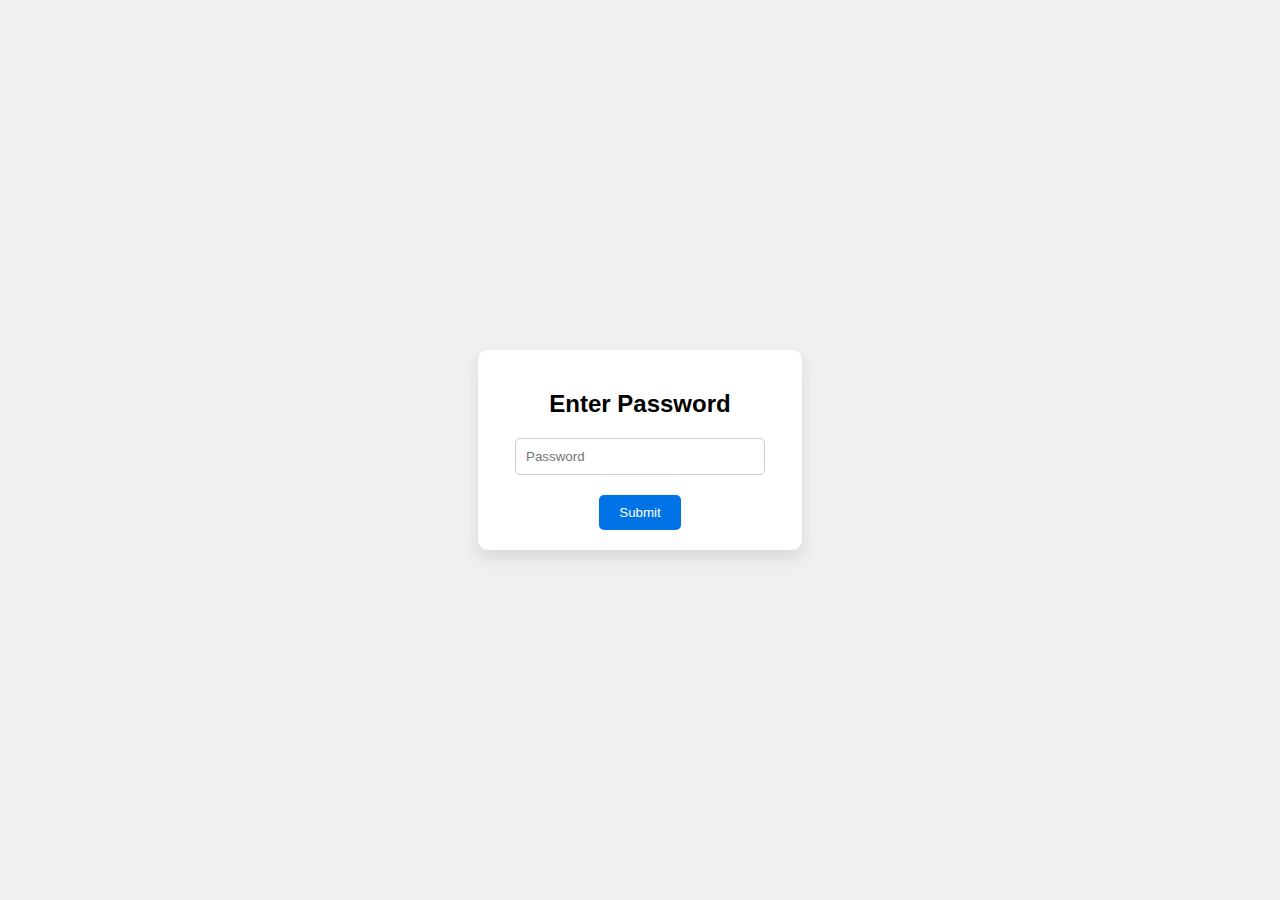
==== password.html @ e5814675 "Create password.html" ====
<!DOCTYPE html>
<html lang="en">
<head>
    <meta charset="UTF-8">
    <title>Enter Password</title>
    <style>
        body {
            font-family: 'Arial', sans-serif;
            background: #f0f0f0;
            display: flex;
            justify-content: center;
            align-items: center;
            height: 100vh;
            margin: 0;
        }
        .container {
            text-align: center;
            background: #fff;
            padding: 20px;
            border-radius: 10px;
            box-shadow: 0 8px 16px rgba(0, 0, 0, 0.1);
        }
        .container h2 {
            margin-bottom: 20px;
        }
        .container input[type="password"] {
            padding: 10px;
            width: 80%;
            margin-bottom: 20px;
            border: 1px solid #ccc;
            border-radius: 5px;
        }
        .container button {
            padding: 10px 20px;
            border: none;
            border-radius: 5px;
            background: #0073e6;
            color: #fff;
            cursor: pointer;
        }
        .container button:hover {
            background: #005bb5;
        }
    </style>
</head>
<body>
    <div class="container">
        <h2>Enter Password</h2>
        <input type="password" id="password" placeholder="Password">
        <button onclick="checkPassword()">Submit</button>
        <p id="error-message" style="color: red; display: none;">Incorrect password, please try again.</p>
    </div>

    <script>
        function checkPassword() {
            var password = document.getElementById('password').value;
            if (password === 'sexy') {
                window.location.href = 'Personal.html';
            } else {
                document.getElementById('error-message').style.display = 'block';
            }
        }
    </script>
</body>
</html>
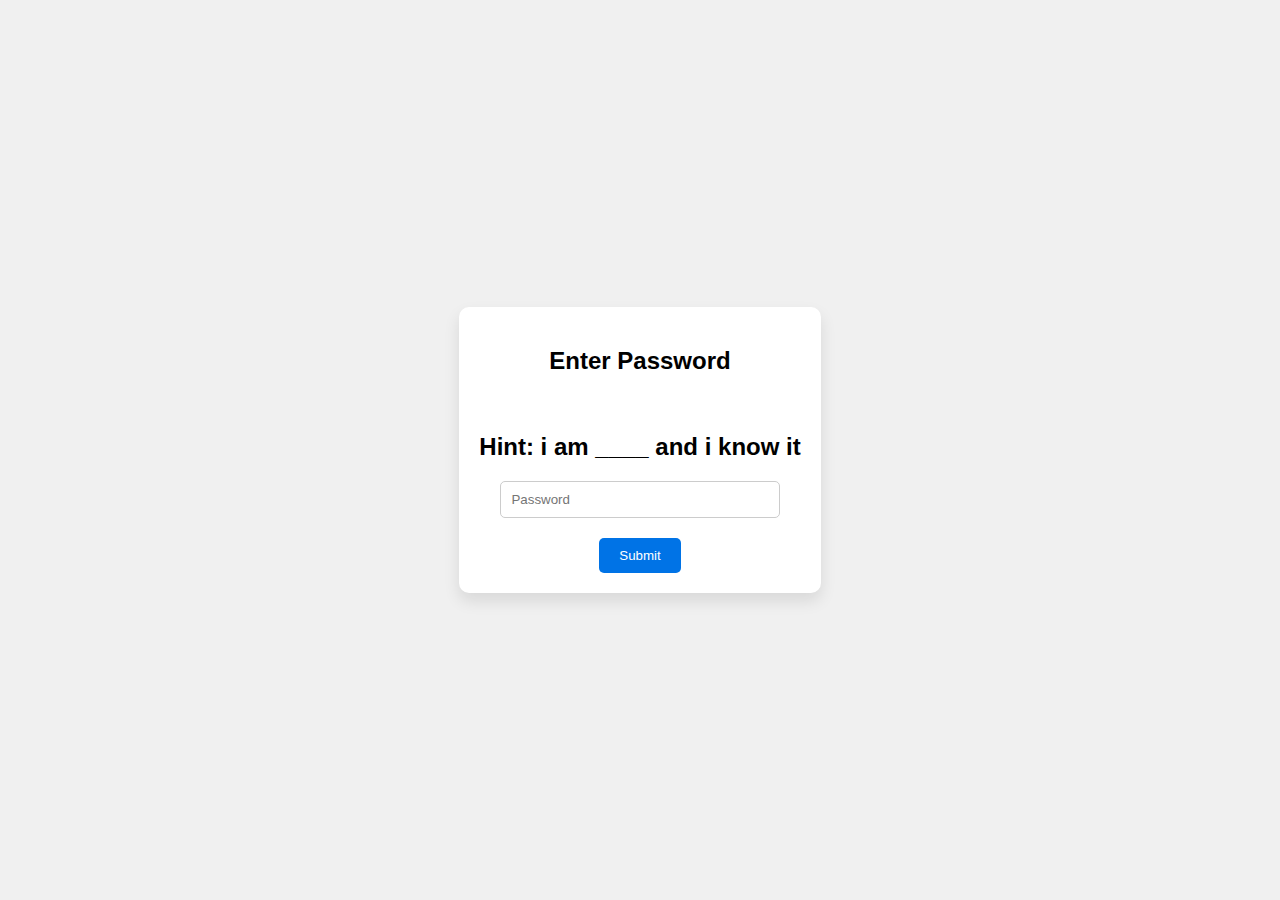
==== commit 6538da5a: "Update password.html" ====
--- a/password.html
+++ b/password.html
@@ -45,7 +45,7 @@
 </head>
 <body>
     <div class="container">
-        <h2>Enter Password</h2>
+        <h2>Enter Password</h2>  <br> <h2>Hint: i am ____ and i know it </h2>
         <input type="password" id="password" placeholder="Password">
         <button onclick="checkPassword()">Submit</button>
         <p id="error-message" style="color: red; display: none;">Incorrect password, please try again.</p>
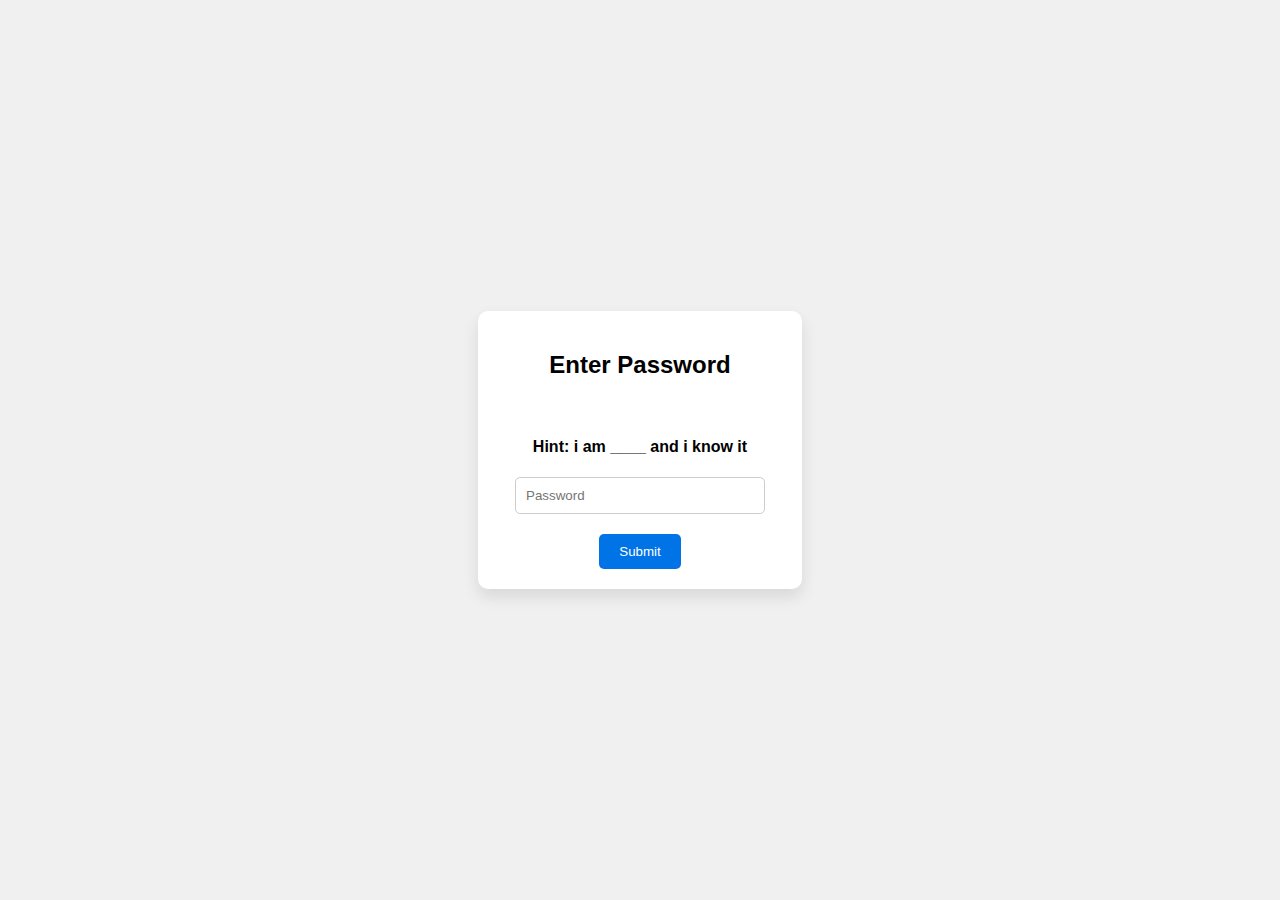
==== commit b48fc7ca: "Update password.html" ====
--- a/password.html
+++ b/password.html
@@ -45,7 +45,7 @@
 </head>
 <body>
     <div class="container">
-        <h2>Enter Password</h2>  <br> <h2>Hint: i am ____ and i know it </h2>
+        <h2>Enter Password</h2>  <br> <h4>Hint: i am ____ and i know it </h4>
         <input type="password" id="password" placeholder="Password">
         <button onclick="checkPassword()">Submit</button>
         <p id="error-message" style="color: red; display: none;">Incorrect password, please try again.</p>
